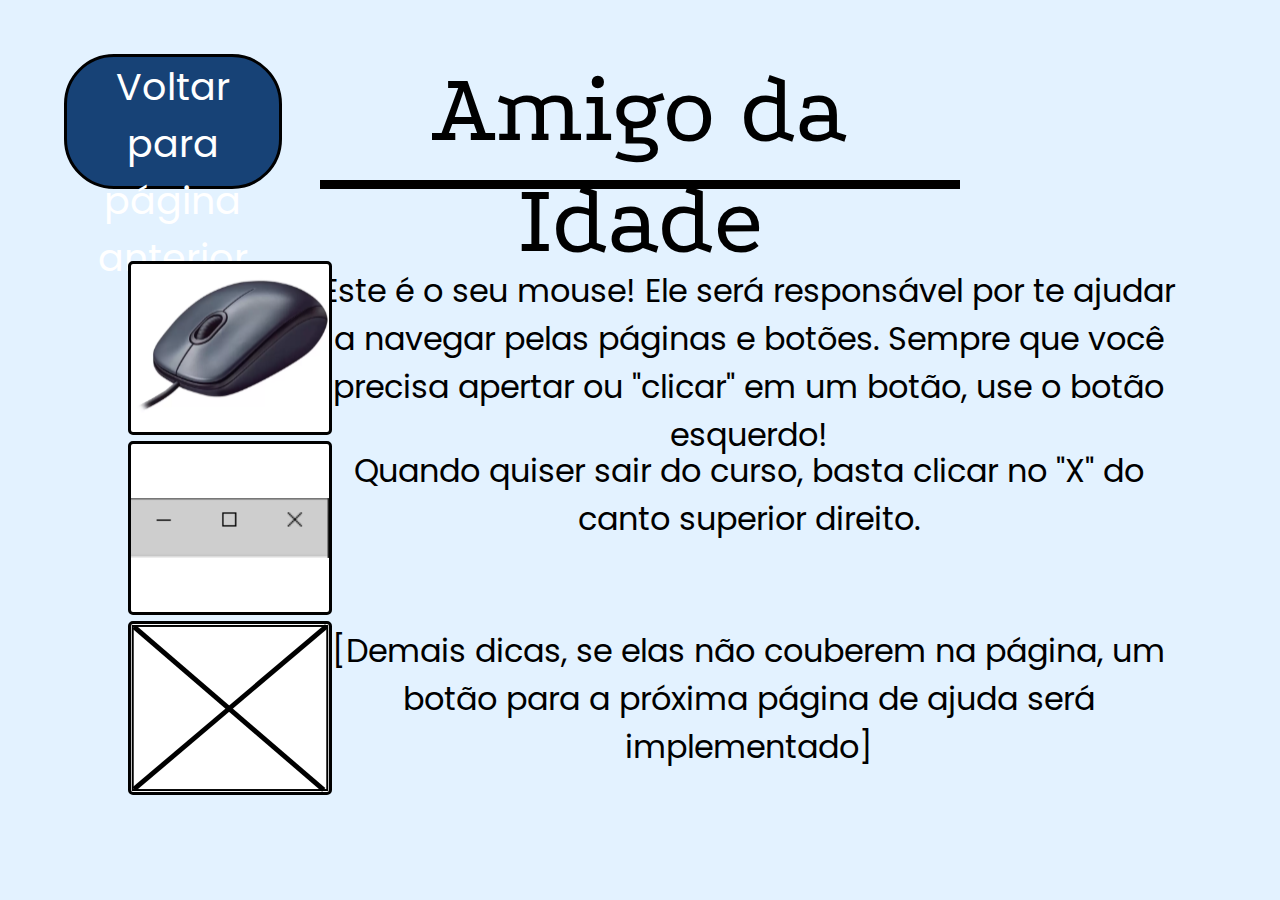
==== ajuda.html @ 6ab13a90 "Updating Frontend" ====
<!DOCTYPE html>
<html lang="en">
<head>
    <meta charset="UTF-8">
    <meta http-equiv="X-UA-Compatible" content="IE=edge">
    <meta name="viewport" content="width=device-width, initial-scale=1.0">

    <link rel="preconnect" href="https://fonts.googleapis.com">
    <link rel="preconnect" href="https://fonts.gstatic.com" crossorigin>
    <link href="https://fonts.googleapis.com/css2?family=Poppins:wght@600&display=swap" rel="stylesheet"> 
    <link href="https://fonts.googleapis.com/css2?family=Podkova:wght@500&family=Poppins:wght@600&display=swap" rel="stylesheet"> 

    <link rel="stylesheet" type="text/css" href="styles/ajuda.css" media="screen" />
    <title>Document</title>
</head>
<body>
    <p id="title-box">Amigo da Idade</p>
    <button onclick="window.history.back();" id="return-button">Voltar para página anterior</button>
    <p id="text-dica1" class="text-boxes">Este é o seu mouse! Ele será responsável por te ajudar a navegar pelas páginas e botões. Sempre que você precisa apertar ou "clicar" em um botão, use o botão esquerdo!</p>
    <p id="text-dica2" class="text-boxes">Quando quiser sair do curso, basta clicar no "X" do canto superior direito.</p>
    <p id="text-dica3" class="text-boxes">[Demais dicas, se elas não couberem na página, um botão para a próxima página de ajuda será implementado]</p>
    <img id= "img-mouse" class="images" src="images/mouse.svg" alt="img-mouse">
    <img id= "img-barra" class="images" src="images/barrasuperior.svg" alt="img-barra">
    <img id= "img-blocked" class="images" src="images/blocked.svg" alt="img-blocked">
</body>
</html>
---- styles/ajuda.css ----
#title-box{
    grid-area: title;

    font-family: 'Podkova', serif;
    font-size: 100px;

    text-align: center;
    
    border-bottom: 9px;
    border-top: 0px;
    border-left: 0px;
    border-right: 0px;
    border-color: black;
    border-style:solid;

    margin-bottom: 0px;
    margin-top: 0px;
}

#return-button{
    grid-area: return;
    background:#174276;
    border: 3px solid #000000;
    box-sizing: border-box;
    border-radius: 50px;
    margin-right: 3vw;
    cursor: pointer;
    
    font-family: Poppins;
    font-style: normal;
    font-weight: normal;
    font-size: 38px;
    text-align: center;
    color: white;
}

#img-mouse{
    grid-area: img-mouse;
}

#img-barra{
    grid-area: img-barra;
}
#img-blocked{
    grid-area: img-blocked;
}

.images{
    width: 198px;
    height: 168px;
    margin-left: 5vw;
    margin-right: 0;
    margin-bottom: 2vw;
    background: #FFFFFF;
    border: 3px solid #000000;
    border-radius: 5px;
    vertical-align: middle;
}

#text-dica1{
    grid-area: dica1;
}
#text-dica2{
    grid-area: dica2;
}
#text-dica3{
    grid-area: dica3;
}

.text-boxes{
    height: 150px;
    vertical-align: middle;
    margin-bottom: 2vw;
    margin-top: 0.5vw;
    text-align: center;
    font-family: 'Poppins', serif;
    font-size: 32px;
    margin-right: 3vw;
}

body{
    background-color:#e3f2ff;
    
    margin-top: 6vh;
    margin-left: 5vw;
    margin-right: 5vw;
    
    display: grid;

    grid-template-columns: 20vw 20vw 0vw 30vw 20vw;
    grid-template-rows: 15vh 8vh 20vh 20vh 20vh;
    grid-template-areas: 
    "return title title title ."
    ". . . . ."
    "img-mouse dica1 dica1 dica1 dica1"
    "img-barra dica2 dica2 dica2 dica2"
    "img-blocked dica3 dica3 dica3 dica3"
}
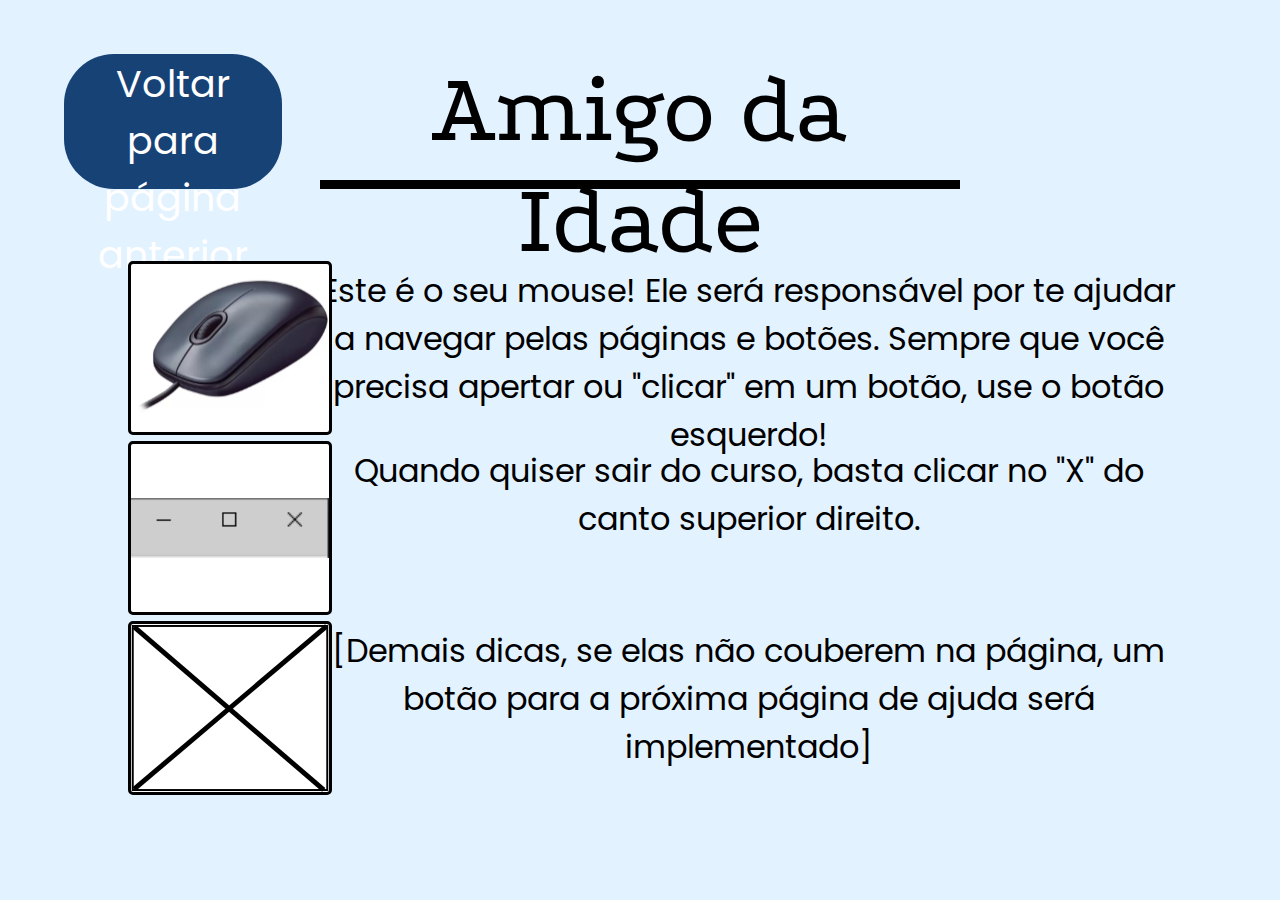
==== commit 9bb6f54c: "Updating Frontend" ====
--- a/ajuda.html
+++ b/ajuda.html
@@ -11,7 +11,8 @@
     <link href="https://fonts.googleapis.com/css2?family=Podkova:wght@500&family=Poppins:wght@600&display=swap" rel="stylesheet"> 
 
     <link rel="stylesheet" type="text/css" href="styles/ajuda.css" media="screen" />
-    <title>Document</title>
+    <link rel="shortcut icon" href="images/icon_AmigoDaIdade.ico" type="image/x-icon">
+    <title>Amigo da Idade</title>
 </head>
 <body>
     <p id="title-box">Amigo da Idade</p>
--- a/styles/ajuda.css
+++ b/styles/ajuda.css
@@ -20,11 +20,12 @@
 #return-button{
     grid-area: return;
     background:#174276;
-    border: 3px solid #000000;
+    border: 0 solid #000000;
     box-sizing: border-box;
     border-radius: 50px;
     margin-right: 3vw;
     cursor: pointer;
+    transition-duration: 0.4s;
     
     font-family: Poppins;
     font-style: normal;
@@ -32,6 +33,12 @@
     font-size: 38px;
     text-align: center;
     color: white;
+}
+
+#return-button:hover{
+    background-color: #276ec4; 
+    box-shadow: 0 12px 16px 0 rgba(0,0,0,0.24), 0 17px 50px 0 rgba(0,0,0,0.19);
+    
 }
 
 #img-mouse{
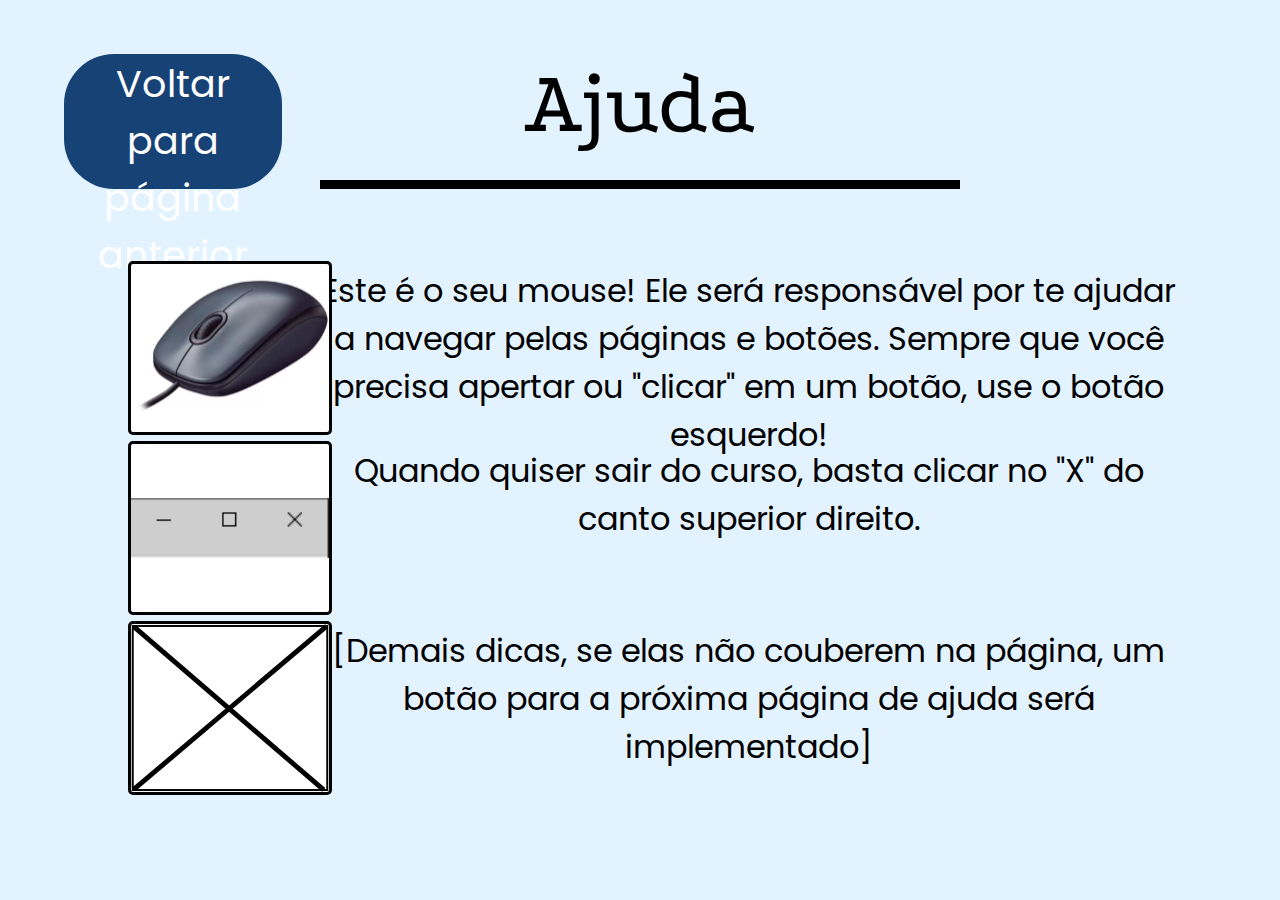
==== commit 11dee389: "added title" ====
--- a/ajuda.html
+++ b/ajuda.html
@@ -12,10 +12,10 @@
 
     <link rel="stylesheet" type="text/css" href="styles/ajuda.css" media="screen" />
     <link rel="shortcut icon" href="images/icon_AmigoDaIdade.ico" type="image/x-icon">
-    <title>Amigo da Idade</title>
+    <title>Ajuda</title>
 </head>
 <body>
-    <p id="title-box">Amigo da Idade</p>
+    <p id="title-box">Ajuda</p>
     <button onclick="window.history.back();" id="return-button">Voltar para página anterior</button>
     <p id="text-dica1" class="text-boxes">Este é o seu mouse! Ele será responsável por te ajudar a navegar pelas páginas e botões. Sempre que você precisa apertar ou "clicar" em um botão, use o botão esquerdo!</p>
     <p id="text-dica2" class="text-boxes">Quando quiser sair do curso, basta clicar no "X" do canto superior direito.</p>
--- a/styles/ajuda.css
+++ b/styles/ajuda.css
@@ -2,7 +2,7 @@
     grid-area: title;
 
     font-family: 'Podkova', serif;
-    font-size: 100px;
+    font-size: 90px;
 
     text-align: center;
     
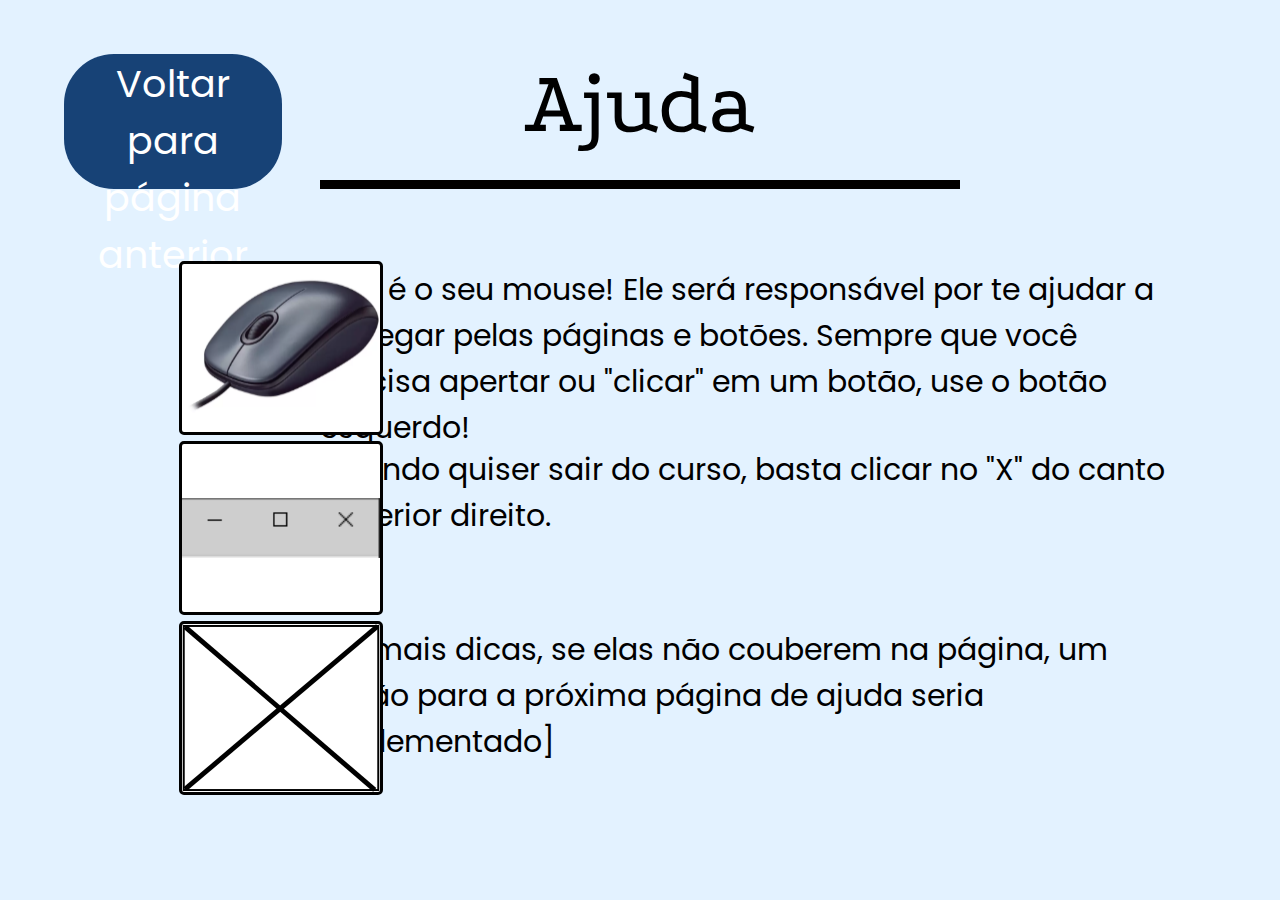
==== commit 98d7bf9c: "updating frontend" ====
--- a/ajuda.html
+++ b/ajuda.html
@@ -19,7 +19,7 @@
     <button onclick="window.history.back();" id="return-button">Voltar para página anterior</button>
     <p id="text-dica1" class="text-boxes">Este é o seu mouse! Ele será responsável por te ajudar a navegar pelas páginas e botões. Sempre que você precisa apertar ou "clicar" em um botão, use o botão esquerdo!</p>
     <p id="text-dica2" class="text-boxes">Quando quiser sair do curso, basta clicar no "X" do canto superior direito.</p>
-    <p id="text-dica3" class="text-boxes">[Demais dicas, se elas não couberem na página, um botão para a próxima página de ajuda será implementado]</p>
+    <p id="text-dica3" class="text-boxes">[Demais dicas, se elas não couberem na página, um botão para a próxima página de ajuda seria implementado]</p>
     <img id= "img-mouse" class="images" src="images/mouse.svg" alt="img-mouse">
     <img id= "img-barra" class="images" src="images/barrasuperior.svg" alt="img-barra">
     <img id= "img-blocked" class="images" src="images/blocked.svg" alt="img-blocked">
--- a/styles/ajuda.css
+++ b/styles/ajuda.css
@@ -55,7 +55,7 @@
 .images{
     width: 198px;
     height: 168px;
-    margin-left: 5vw;
+    margin-left: 9vw;
     margin-right: 0;
     margin-bottom: 2vw;
     background: #FFFFFF;
@@ -79,9 +79,9 @@
     vertical-align: middle;
     margin-bottom: 2vw;
     margin-top: 0.5vw;
-    text-align: center;
+    text-align: left;
     font-family: 'Poppins', serif;
-    font-size: 32px;
+    font-size: 30px;
     margin-right: 3vw;
 }
 
